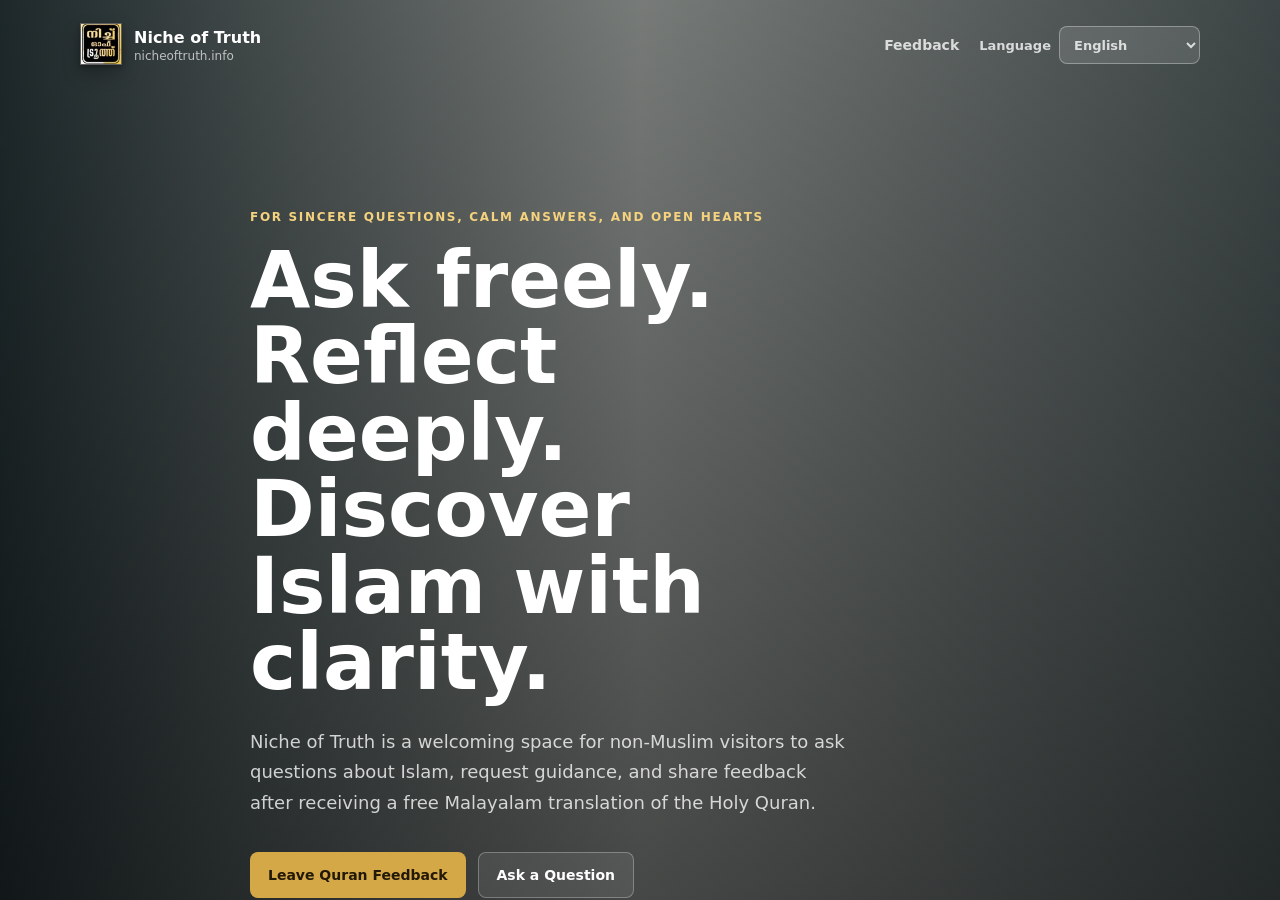
==== index.html @ 5c3a60dd "Add Malayalam language option" ====
<!doctype html>
<html lang="en">
  <head>
    <meta charset="utf-8">
    <meta name="viewport" content="width=device-width, initial-scale=1">
    <title>Niche of Truth</title>
    <meta name="description" content="A gentle place for sincere questions about Islam and free Malayalam Quran feedback.">
    <link rel="icon" href="./assets/nicheoftruth-logo.png">
    <link rel="stylesheet" href="./styles.css">
  </head>
  <body>
    <main class="hero">
      <div class="hero__overlay"></div>
      <nav class="nav" aria-label="Main navigation">
        <a class="brand" href="./index.html" aria-label="Niche of Truth home">
          <span class="brand__mark brand__mark--image">
            <img src="./assets/nicheoftruth-logo.png" alt="" aria-hidden="true">
          </span>
          <span>
            <strong data-i18n="brand.name">Niche of Truth</strong>
            <small>nicheoftruth.info</small>
          </span>
        </a>
        <div class="nav__links">
          <a href="./feedback.html" data-i18n="nav.feedback">Feedback</a>
          <label class="language-control">
            <span data-i18n="language.label">Language</span>
            <select id="languageSelect" aria-label="Language">
              <option value="en">English</option>
              <option value="hi">Hindi</option>
              <option value="ml">Malayalam</option>
              <option value="ar">Arabic</option>
            </select>
          </label>
        </div>
      </nav>

      <section class="hero__content" aria-labelledby="main-title">
        <p class="eyebrow" data-i18n="home.eyebrow">For sincere questions, calm answers, and open hearts</p>
        <h1 id="main-title" data-i18n="home.title">Ask freely. Reflect deeply. Discover Islam with clarity.</h1>
        <p class="lead" data-i18n="home.lead">
          Niche of Truth is a welcoming space for non-Muslim visitors to ask questions about Islam,
          request guidance, and share feedback after receiving a free Malayalam translation of the Holy Quran.
        </p>
        <div class="actions">
          <a class="button button--primary" href="./feedback.html" data-i18n="home.feedbackCta">Leave Quran Feedback</a>
          <a class="button button--secondary" href="mailto:info@nicheoftruth.info" data-i18n="home.askCta">Ask a Question</a>
        </div>
      </section>
    </main>
    <script src="./script.js"></script>
  </body>
</html>
---- styles.css ----
:root {
  --ink: #0d1b1e;
  --muted: #526467;
  --line: #d9e3e1;
  --cream: #f5f2e9;
  --paper: #ffffff;
  --green: #0f6b57;
  --green-dark: #0a473b;
  --gold: #d5a847;
  --shadow: 0 24px 70px rgba(13, 27, 30, 0.18);
}

* {
  box-sizing: border-box;
}

[hidden] {
  display: none !important;
}

body {
  margin: 0;
  font-family: Inter, ui-sans-serif, system-ui, -apple-system, BlinkMacSystemFont, "Segoe UI", sans-serif;
  color: var(--ink);
  background: var(--cream);
}

a {
  color: inherit;
  text-decoration: none;
}

.hero {
  min-height: 100vh;
  position: relative;
  color: #fff;
  overflow: hidden;
  background:
    linear-gradient(90deg, rgba(7, 22, 26, 0.88), rgba(7, 22, 26, 0.42), rgba(7, 22, 26, 0.72)),
    url("https://images.unsplash.com/photo-1462331940025-496dfbfc7564?auto=format&fit=crop&w=2400&q=85") center / cover;
}

.hero__overlay {
  position: absolute;
  inset: 0;
  background: linear-gradient(180deg, rgba(0, 0, 0, 0.18), rgba(0, 0, 0, 0.52));
}

.nav,
.topbar {
  position: relative;
  z-index: 1;
  display: flex;
  align-items: center;
  justify-content: space-between;
  gap: 24px;
  width: min(1120px, calc(100% - 32px));
  margin: 0 auto;
  padding: 24px 0;
}

.brand {
  display: inline-flex;
  align-items: center;
  gap: 12px;
}

.brand__mark {
  display: grid;
  place-items: center;
  width: 42px;
  height: 42px;
  border: 1px solid rgba(255, 255, 255, 0.35);
  border-radius: 8px;
  background: rgba(255, 255, 255, 0.13);
  color: #fff;
  font-weight: 800;
}

.brand__mark--image {
  overflow: hidden;
  border-radius: 0;
  background: #070707;
  box-shadow:
    0 2px 0 rgba(255, 255, 255, 0.28) inset,
    0 8px 18px rgba(0, 0, 0, 0.28),
    0 2px 4px rgba(0, 0, 0, 0.26);
  transform: translateY(-1px);
}

.brand__mark--image img {
  display: block;
  width: 100%;
  height: 100%;
  object-fit: cover;
}

.brand strong,
.brand small {
  display: block;
}

.brand strong {
  font-size: 16px;
}

.brand small {
  margin-top: 2px;
  color: rgba(255, 255, 255, 0.68);
  font-size: 12px;
}

.brand--dark .brand__mark {
  border-color: rgba(15, 107, 87, 0.25);
  background: var(--green);
}

.brand--dark small {
  color: var(--muted);
}

.nav__links,
.topbar__link {
  display: flex;
  align-items: center;
  gap: 20px;
  color: rgba(255, 255, 255, 0.78);
  font-size: 14px;
  font-weight: 600;
}

.topbar__link {
  color: var(--green);
}

.language-control {
  display: inline-flex;
  align-items: center;
  gap: 8px;
  color: rgba(255, 255, 255, 0.78);
  font-size: 13px;
  font-weight: 700;
}

.language-control--dark {
  color: var(--green);
}

.language-control select {
  width: auto;
  min-width: 112px;
  min-height: 38px;
  border-color: rgba(255, 255, 255, 0.32);
  background: rgba(255, 255, 255, 0.12);
  color: inherit;
  padding: 8px 30px 8px 10px;
  font-size: 13px;
}

.language-control--dark select {
  border-color: var(--line);
  background: #fff;
}

.language-control option {
  color: var(--ink);
}

.hero__content {
  position: relative;
  z-index: 1;
  width: min(780px, calc(100% - 32px));
  margin: 120px auto 0;
  padding-right: 180px;
}

.eyebrow {
  margin: 0 0 18px;
  color: #f5d27d;
  font-size: 12px;
  font-weight: 800;
  letter-spacing: 0.14em;
  text-transform: uppercase;
}

.eyebrow--dark {
  color: var(--green);
}

h1 {
  margin: 0;
  font-size: clamp(42px, 7vw, 78px);
  line-height: 0.98;
  letter-spacing: 0;
}

.panel h1 {
  font-size: clamp(30px, 4vw, 48px);
  line-height: 1.05;
}

.lead {
  max-width: 650px;
  margin: 26px 0 0;
  color: rgba(255, 255, 255, 0.78);
  font-size: 18px;
  line-height: 1.7;
}

.actions {
  display: flex;
  flex-wrap: wrap;
  gap: 12px;
  margin-top: 34px;
}

.button {
  display: inline-flex;
  align-items: center;
  justify-content: center;
  min-height: 46px;
  border: 0;
  border-radius: 8px;
  padding: 0 18px;
  cursor: pointer;
  font: inherit;
  font-size: 14px;
  font-weight: 800;
}

.button--primary,
.button--submit {
  background: var(--gold);
  color: #211806;
}

.button--secondary {
  border: 1px solid rgba(255, 255, 255, 0.28);
  background: rgba(255, 255, 255, 0.08);
  color: #fff;
}

.button--secondary-dark,
.button--voice {
  border: 1px solid var(--line);
  background: #fff;
  color: var(--green);
}

.button--voice.is-listening {
  background: var(--green);
  color: #fff;
}

.page {
  min-height: 100vh;
  background:
    linear-gradient(180deg, rgba(245, 242, 233, 0.94), rgba(245, 242, 233, 0.98)),
    url("https://images.unsplash.com/photo-1500530855697-b586d89ba3ee?auto=format&fit=crop&w=2200&q=82") center / cover fixed;
}

.form-shell,
.table-shell {
  width: min(880px, calc(100% - 32px));
  margin: 42px auto 80px;
}

.table-shell {
  width: min(1180px, calc(100% - 32px));
}

.panel {
  background: rgba(255, 255, 255, 0.92);
  border: 1px solid rgba(255, 255, 255, 0.68);
  border-radius: 8px;
  box-shadow: var(--shadow);
  padding: clamp(24px, 5vw, 52px);
}

.panel--wide {
  padding: clamp(20px, 4vw, 36px);
}

.muted {
  color: var(--muted);
  line-height: 1.7;
}

.small {
  font-size: 13px;
}

.feedback-form {
  display: grid;
  gap: 18px;
  margin-top: 28px;
}

.filters {
  display: grid;
  grid-template-columns: minmax(180px, 1fr) minmax(220px, 1fr) auto auto;
  align-items: end;
  gap: 14px;
  margin-bottom: 18px;
}

.form-message {
  min-height: 20px;
  margin: 12px 0 18px;
  color: var(--muted);
  font-size: 13px;
  font-weight: 700;
}

label {
  display: grid;
  gap: 8px;
  color: var(--ink);
  font-size: 13px;
  font-weight: 800;
}

input,
select,
textarea {
  width: 100%;
  border: 1px solid var(--line);
  border-radius: 8px;
  background: #fff;
  color: var(--ink);
  padding: 13px 14px;
  font: inherit;
  font-size: 15px;
  outline: none;
}

input:focus,
select:focus,
textarea:focus {
  border-color: var(--green);
  box-shadow: 0 0 0 3px rgba(15, 107, 87, 0.12);
}

textarea {
  resize: vertical;
}

.voice-row {
  display: flex;
  flex-wrap: wrap;
  align-items: center;
  gap: 12px;
}

.voice-status {
  color: var(--muted);
  font-size: 13px;
}

.thanks {
  margin-top: 28px;
  border: 1px solid rgba(15, 107, 87, 0.18);
  border-radius: 8px;
  background: #eef8f4;
  padding: 24px;
}

.thanks h2 {
  margin: 0 0 8px;
}

.table-heading {
  display: flex;
  align-items: center;
  justify-content: space-between;
  gap: 18px;
  margin-bottom: 22px;
}

.table-wrap {
  overflow-x: auto;
  border: 1px solid var(--line);
  border-radius: 8px;
  background: #fff;
}

table {
  width: 100%;
  border-collapse: collapse;
  min-width: 860px;
}

th,
td {
  border-bottom: 1px solid var(--line);
  padding: 13px 14px;
  text-align: left;
  vertical-align: top;
  font-size: 14px;
}

th {
  color: var(--green-dark);
  background: #f7faf7;
  font-size: 12px;
  letter-spacing: 0.05em;
  text-transform: uppercase;
}

td {
  color: #27383a;
}

[dir="rtl"] body {
  text-align: right;
}

[dir="rtl"] .hero__content {
  padding-right: 0;
  padding-left: 180px;
}

[dir="rtl"] th,
[dir="rtl"] td {
  text-align: right;
}

@media (max-width: 760px) {
  .nav,
  .topbar,
  .table-heading,
  .filters {
    align-items: flex-start;
    flex-direction: column;
  }

  .filters {
    display: flex;
  }

  .filters label,
  .filters .button {
    width: 100%;
  }

  .nav__links {
    width: 100%;
    justify-content: space-between;
  }

  .language-control {
    width: 100%;
    justify-content: space-between;
  }

  .hero__content {
    margin-top: 72px;
    padding-right: 0;
  }

  [dir="rtl"] .hero__content {
    padding-left: 0;
  }

  .lead {
    font-size: 16px;
  }
}
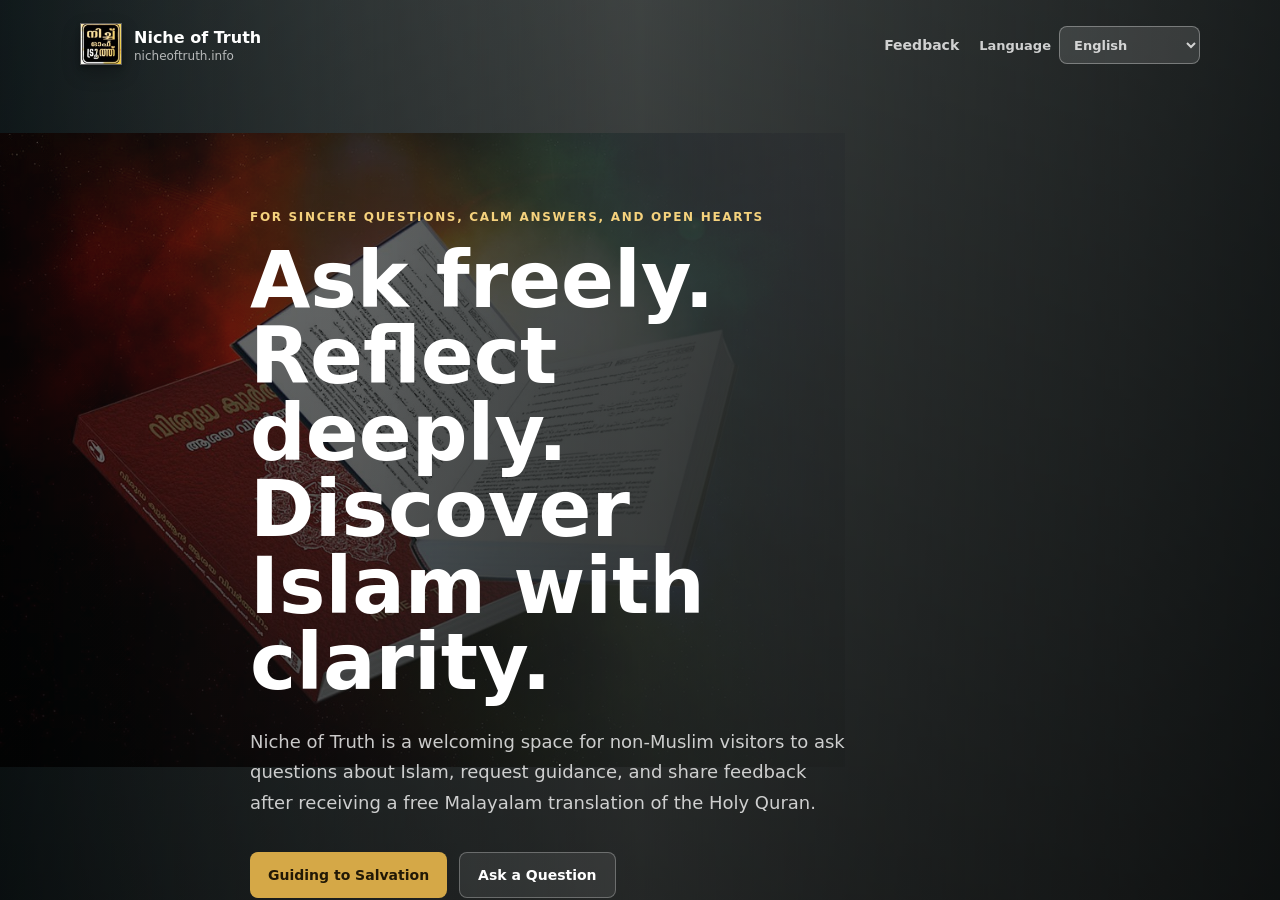
==== commit 151a8809: "Update homepage primary CTA" ====
--- a/index.html
+++ b/index.html
@@ -43,7 +43,7 @@
           request guidance, and share feedback after receiving a free Malayalam translation of the Holy Quran.
         </p>
         <div class="actions">
-          <a class="button button--primary" href="./feedback.html" data-i18n="home.feedbackCta">Leave Quran Feedback</a>
+          <a class="button button--primary" href="./feedback.html" data-i18n="home.feedbackCta">Guiding to Salvation</a>
           <a class="button button--secondary" href="mailto:info@nicheoftruth.info" data-i18n="home.askCta">Ask a Question</a>
         </div>
       </section>
--- a/styles.css
+++ b/styles.css
@@ -36,14 +36,29 @@
   color: #fff;
   overflow: hidden;
   background:
-    linear-gradient(90deg, rgba(7, 22, 26, 0.88), rgba(7, 22, 26, 0.42), rgba(7, 22, 26, 0.72)),
+    linear-gradient(90deg, rgba(7, 22, 26, 0.92), rgba(7, 22, 26, 0.48), rgba(7, 22, 26, 0.76)),
     url("https://images.unsplash.com/photo-1462331940025-496dfbfc7564?auto=format&fit=crop&w=2400&q=85") center / cover;
+}
+
+.hero::before {
+  content: "";
+  position: absolute;
+  inset: 0;
+  background:
+    linear-gradient(90deg, rgba(7, 22, 26, 0.04) 0%, rgba(7, 22, 26, 0.12) 28%, rgba(7, 22, 26, 0.72) 68%, rgba(7, 22, 26, 0.94) 100%),
+    url("./assets/quran-malayalam-cover.jpg") left center / min(66vw, 880px) auto no-repeat;
+  filter: saturate(1.06) contrast(1.04);
+  opacity: 0.82;
+  -webkit-mask-image: linear-gradient(90deg, #000 0%, rgba(0, 0, 0, 0.82) 30%, rgba(0, 0, 0, 0.28) 62%, transparent 88%);
+  mask-image: linear-gradient(90deg, #000 0%, rgba(0, 0, 0, 0.82) 30%, rgba(0, 0, 0, 0.28) 62%, transparent 88%);
 }
 
 .hero__overlay {
   position: absolute;
   inset: 0;
-  background: linear-gradient(180deg, rgba(0, 0, 0, 0.18), rgba(0, 0, 0, 0.52));
+  background:
+    linear-gradient(90deg, rgba(0, 0, 0, 0.22), rgba(0, 0, 0, 0.3), rgba(0, 0, 0, 0.54)),
+    linear-gradient(180deg, rgba(0, 0, 0, 0.18), rgba(0, 0, 0, 0.52));
 }
 
 .nav,
@@ -290,6 +305,23 @@
   font-size: 13px;
 }
 
+.feedback-banner {
+  overflow: hidden;
+  aspect-ratio: 16 / 7;
+  margin: 0 0 28px;
+  border-radius: 8px;
+  background: #091316;
+  box-shadow: 0 16px 40px rgba(13, 27, 30, 0.14);
+}
+
+.feedback-banner img {
+  display: block;
+  width: 100%;
+  height: 100%;
+  object-fit: cover;
+  object-position: center;
+}
+
 .feedback-form {
   display: grid;
   gap: 18px;
@@ -458,6 +490,19 @@
     padding-right: 0;
   }
 
+  .hero::before {
+    background:
+      linear-gradient(180deg, rgba(7, 22, 26, 0.02), rgba(7, 22, 26, 0.72)),
+      url("./assets/quran-malayalam-cover.jpg") left top / 126vw auto no-repeat;
+    opacity: 0.38;
+    -webkit-mask-image: linear-gradient(180deg, #000 0%, transparent 62%);
+    mask-image: linear-gradient(180deg, #000 0%, transparent 62%);
+  }
+
+  .feedback-banner {
+    aspect-ratio: 4 / 3;
+  }
+
   [dir="rtl"] .hero__content {
     padding-left: 0;
   }
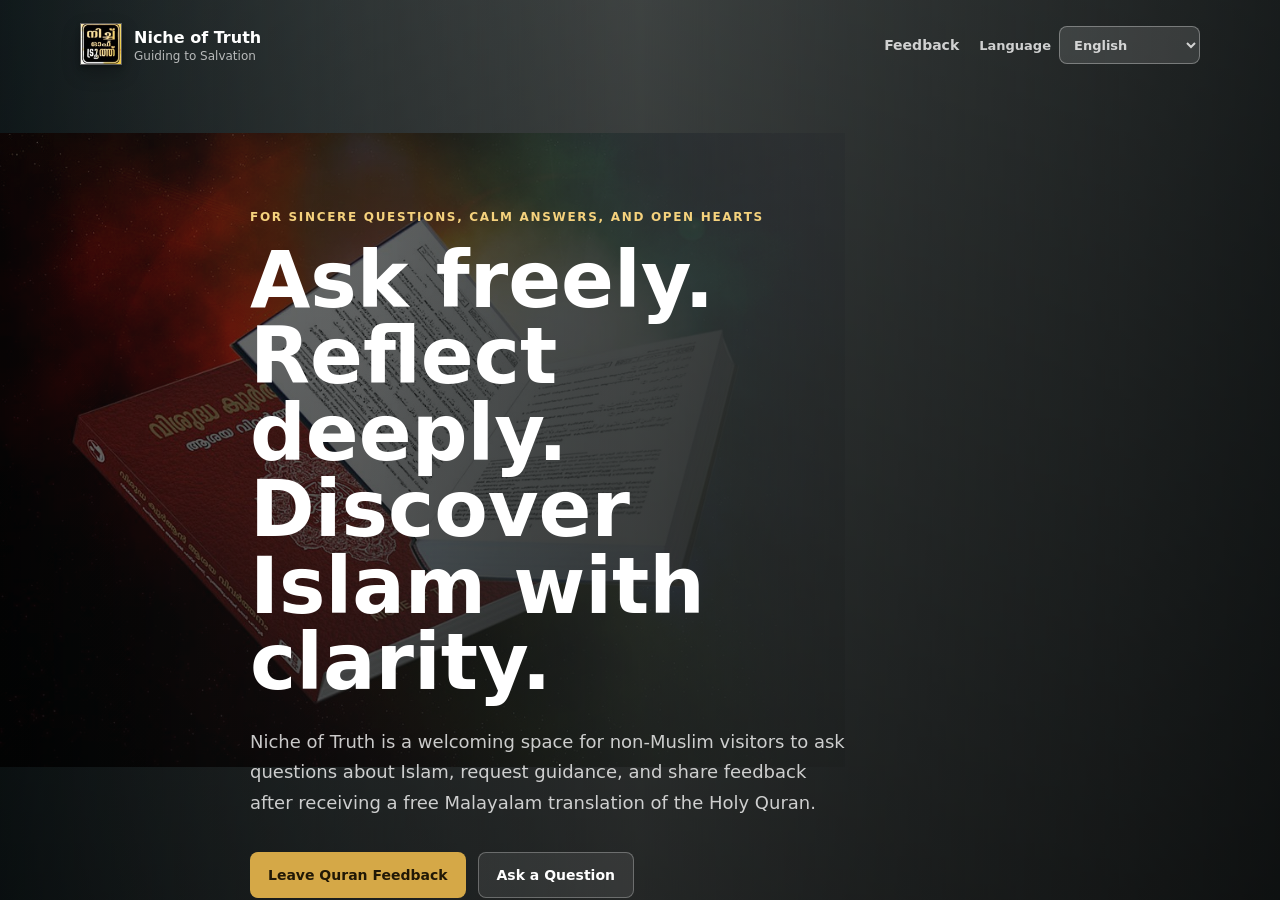
==== commit 3ff6ad47: "Correct homepage brand subtitle" ====
--- a/index.html
+++ b/index.html
@@ -18,7 +18,7 @@
           </span>
           <span>
             <strong data-i18n="brand.name">Niche of Truth</strong>
-            <small>nicheoftruth.info</small>
+            <small data-i18n="brand.tagline">Guiding to Salvation</small>
           </span>
         </a>
         <div class="nav__links">
@@ -43,7 +43,7 @@
           request guidance, and share feedback after receiving a free Malayalam translation of the Holy Quran.
         </p>
         <div class="actions">
-          <a class="button button--primary" href="./feedback.html" data-i18n="home.feedbackCta">Guiding to Salvation</a>
+          <a class="button button--primary" href="./feedback.html" data-i18n="home.feedbackCta">Leave Quran Feedback</a>
           <a class="button button--secondary" href="mailto:info@nicheoftruth.info" data-i18n="home.askCta">Ask a Question</a>
         </div>
       </section>
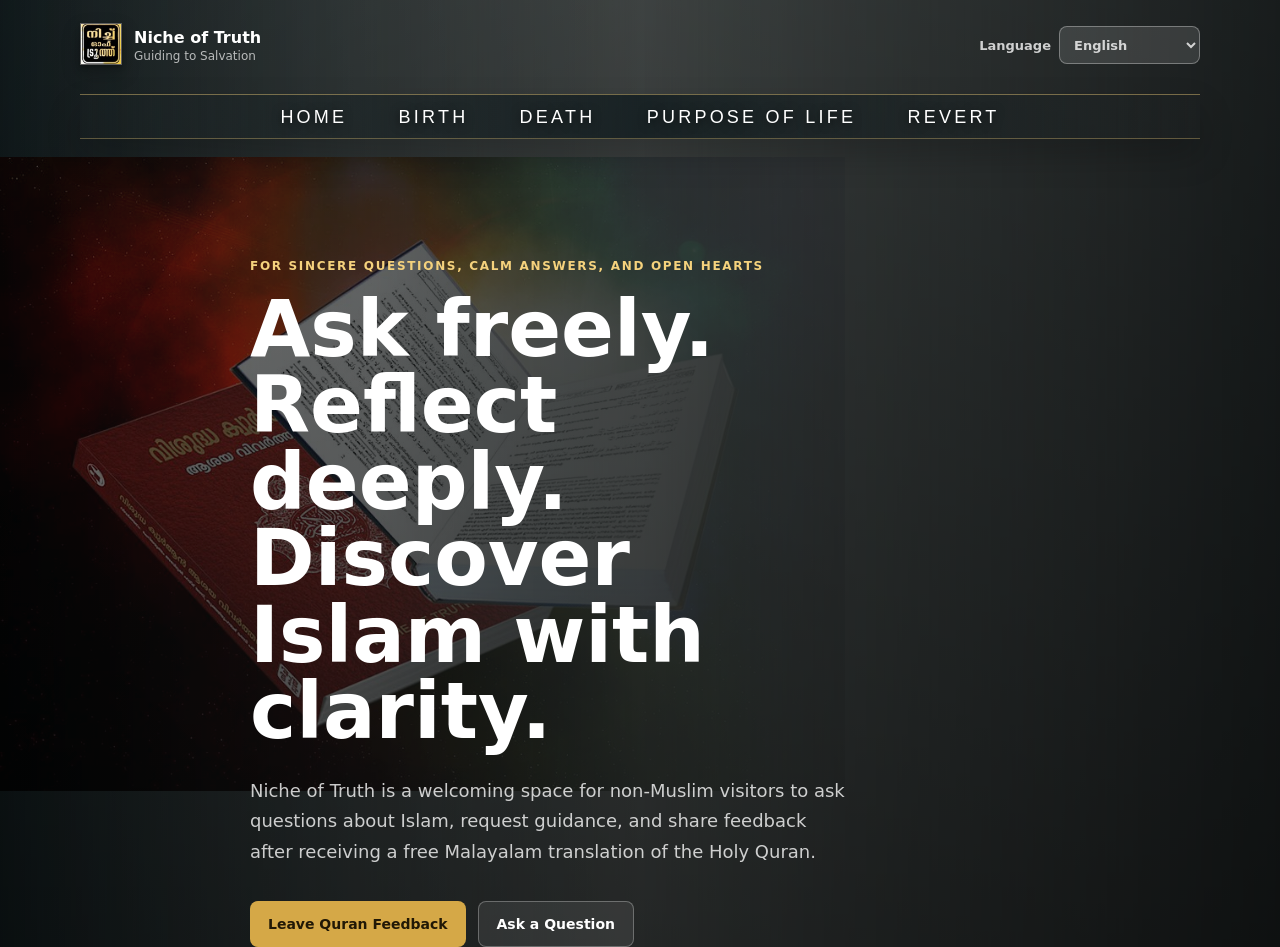
==== commit b907df02: "Add homepage ribbon navigation" ====
--- a/index.html
+++ b/index.html
@@ -22,7 +22,6 @@
           </span>
         </a>
         <div class="nav__links">
-          <a href="./feedback.html" data-i18n="nav.feedback">Feedback</a>
           <label class="language-control">
             <span data-i18n="language.label">Language</span>
             <select id="languageSelect" aria-label="Language">
@@ -33,6 +32,14 @@
             </select>
           </label>
         </div>
+      </nav>
+
+      <nav class="hero-ribbon-nav" aria-label="Topic navigation">
+        <a href="./index.html" data-i18n="ribbon.home">Home</a>
+        <a href="./index.html#birth" data-i18n="ribbon.birth">Birth</a>
+        <a href="./index.html#death" data-i18n="ribbon.death">Death</a>
+        <a href="./index.html#purpose" data-i18n="ribbon.purpose">Purpose of Life</a>
+        <a href="./index.html#revert" data-i18n="ribbon.revert">Revert</a>
       </nav>
 
       <section class="hero__content" aria-labelledby="main-title">
--- a/styles.css
+++ b/styles.css
@@ -181,6 +181,42 @@
   color: var(--ink);
 }
 
+.hero-ribbon-nav {
+  position: relative;
+  z-index: 1;
+  display: flex;
+  justify-content: center;
+  gap: clamp(18px, 4vw, 54px);
+  width: min(1120px, calc(100% - 32px));
+  margin: 4px auto 0;
+  border-top: 1px solid rgba(245, 210, 125, 0.42);
+  border-bottom: 1px solid rgba(245, 210, 125, 0.32);
+  background: linear-gradient(90deg, rgba(255, 255, 255, 0), rgba(8, 20, 24, 0.66), rgba(255, 255, 255, 0));
+  box-shadow: 0 16px 34px rgba(0, 0, 0, 0.2);
+  padding: 13px 18px 12px;
+}
+
+.hero-ribbon-nav a {
+  color: #fff;
+  font-family: Impact, Haettenschweiler, "Arial Narrow Bold", sans-serif;
+  font-size: clamp(13px, 1.5vw, 18px);
+  letter-spacing: 0.18em;
+  line-height: 1;
+  text-transform: uppercase;
+  text-shadow: 0 2px 10px rgba(0, 0, 0, 0.62);
+  white-space: nowrap;
+}
+
+.hero-ribbon-nav a:hover {
+  color: #f5d27d;
+}
+
+[dir="rtl"] .hero-ribbon-nav a,
+[lang="ml"] .hero-ribbon-nav a {
+  font-family: Inter, ui-sans-serif, system-ui, -apple-system, BlinkMacSystemFont, "Segoe UI", sans-serif;
+  letter-spacing: 0;
+}
+
 .hero__content {
   position: relative;
   z-index: 1;
@@ -480,6 +516,18 @@
     justify-content: space-between;
   }
 
+  .hero-ribbon-nav {
+    flex-wrap: wrap;
+    justify-content: flex-start;
+    gap: 12px 18px;
+    margin-top: 0;
+  }
+
+  .hero-ribbon-nav a {
+    font-size: 12px;
+    letter-spacing: 0.12em;
+  }
+
   .language-control {
     width: 100%;
     justify-content: space-between;
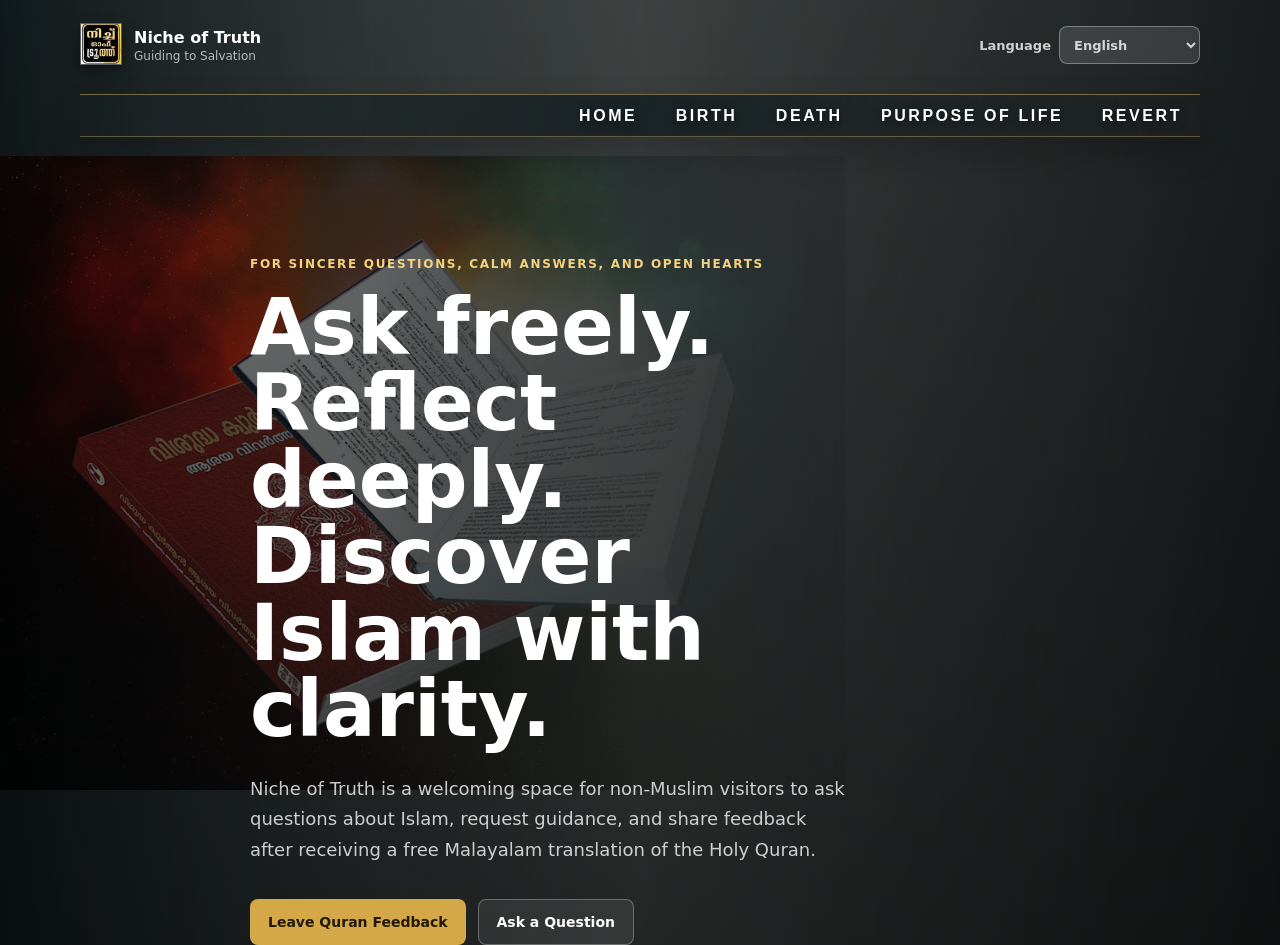
==== commit fc5f2e16: "Add guided question WhatsApp widget" ====
--- a/index.html
+++ b/index.html
@@ -51,10 +51,82 @@
         </p>
         <div class="actions">
           <a class="button button--primary" href="./feedback.html" data-i18n="home.feedbackCta">Leave Quran Feedback</a>
-          <a class="button button--secondary" href="mailto:info@nicheoftruth.info" data-i18n="home.askCta">Ask a Question</a>
+          <button class="button button--secondary" type="button" id="askQuestionButton" data-i18n="home.askCta">Ask a Question</button>
         </div>
       </section>
     </main>
+
+    <section class="chat-widget" id="questionWidget" aria-labelledby="questionWidgetTitle" hidden>
+      <div class="chat-widget__header">
+        <div>
+          <p data-i18n="guide.eyebrow">Friendly guide</p>
+          <h2 id="questionWidgetTitle" data-i18n="guide.title">Ask a Question</h2>
+        </div>
+        <button class="chat-widget__close" id="closeQuestionWidget" type="button" aria-label="Close">x</button>
+      </div>
+
+      <p class="chat-widget__intro" data-i18n="guide.intro">
+        Share a few details so we can connect you with the right counselor.
+      </p>
+
+      <form id="questionForm" class="chat-form">
+        <label>
+          <span data-i18n="language.label">Language</span>
+          <select id="questionLanguage" name="language" required>
+            <option value="en">English</option>
+            <option value="hi">Hindi</option>
+            <option value="ml">Malayalam</option>
+            <option value="ar">Arabic</option>
+          </select>
+        </label>
+
+        <label>
+          <span data-i18n="feedback.name">Name</span>
+          <input id="questionName" name="name" autocomplete="name" data-i18n-placeholder="feedback.namePlaceholder" placeholder="Your name" required>
+        </label>
+
+        <label>
+          <span data-i18n="feedback.phone">Mobile or WhatsApp</span>
+          <input id="questionPhone" name="phone" inputmode="tel" autocomplete="tel" placeholder="+91..." required>
+        </label>
+
+        <label>
+          <span data-i18n="guide.location">Location</span>
+          <input id="questionLocation" name="location" autocomplete="address-level2" data-i18n-placeholder="guide.locationPlaceholder" placeholder="City or district" required>
+        </label>
+
+        <label>
+          <span data-i18n="guide.profession">Profession</span>
+          <input id="questionProfession" name="profession" data-i18n-placeholder="guide.professionPlaceholder" placeholder="Your profession" required>
+        </label>
+
+        <label>
+          <span data-i18n="guide.intention">Intention</span>
+          <select id="questionIntention" name="intention" required>
+            <option value="" data-i18n="guide.intentionSelect">Select intention</option>
+            <option value="To learn" data-i18n="guide.intentLearn">To learn</option>
+            <option value="To embrace Islam" data-i18n="guide.intentEmbrace">To embrace Islam</option>
+            <option value="Need counseling" data-i18n="guide.intentCounseling">Need counseling</option>
+            <option value="Need Quran copy" data-i18n="guide.intentQuran">Need Quran copy</option>
+            <option value="Other question" data-i18n="guide.intentOther">Other question</option>
+          </select>
+        </label>
+
+        <label>
+          <span data-i18n="guide.question">Question</span>
+          <textarea id="questionText" name="question" rows="3" data-i18n-placeholder="guide.questionPlaceholder" placeholder="Type your question briefly." required></textarea>
+        </label>
+
+        <label class="checkbox-field">
+          <input id="questionConsent" name="consent" type="checkbox" required>
+          <span data-i18n="guide.consent">I agree to share these details with a Niche of Truth counselor on WhatsApp.</span>
+        </label>
+
+        <p class="form-message" id="questionMessage" aria-live="polite"></p>
+        <button class="button button--submit" type="submit" data-i18n="guide.connect">Connect on WhatsApp</button>
+      </form>
+    </section>
+
     <script src="./script.js"></script>
   </body>
 </html>
--- a/styles.css
+++ b/styles.css
@@ -185,8 +185,8 @@
   position: relative;
   z-index: 1;
   display: flex;
-  justify-content: center;
-  gap: clamp(18px, 4vw, 54px);
+  justify-content: flex-end;
+  gap: clamp(16px, 3vw, 42px);
   width: min(1120px, calc(100% - 32px));
   margin: 4px auto 0;
   border-top: 1px solid rgba(245, 210, 125, 0.42);
@@ -198,9 +198,11 @@
 
 .hero-ribbon-nav a {
   color: #fff;
-  font-family: Impact, Haettenschweiler, "Arial Narrow Bold", sans-serif;
-  font-size: clamp(13px, 1.5vw, 18px);
-  letter-spacing: 0.18em;
+  font-family: "Arial Narrow", "Helvetica Neue", Arial, sans-serif;
+  font-size: clamp(12px, 1.35vw, 16px);
+  font-stretch: condensed;
+  font-weight: 700;
+  letter-spacing: 0.16em;
   line-height: 1;
   text-transform: uppercase;
   text-shadow: 0 2px 10px rgba(0, 0, 0, 0.62);
@@ -303,6 +305,91 @@
   color: #fff;
 }
 
+.chat-widget {
+  position: fixed;
+  right: 22px;
+  bottom: 22px;
+  z-index: 10;
+  width: min(420px, calc(100vw - 32px));
+  max-height: min(720px, calc(100vh - 44px));
+  overflow-y: auto;
+  border: 1px solid rgba(245, 210, 125, 0.36);
+  border-radius: 8px;
+  background: rgba(255, 255, 255, 0.96);
+  box-shadow: 0 24px 70px rgba(0, 0, 0, 0.32);
+}
+
+.chat-widget__header {
+  display: flex;
+  align-items: flex-start;
+  justify-content: space-between;
+  gap: 18px;
+  background: linear-gradient(135deg, #0a473b, #08282d);
+  color: #fff;
+  padding: 18px;
+}
+
+.chat-widget__header p,
+.chat-widget__header h2 {
+  margin: 0;
+}
+
+.chat-widget__header p {
+  color: #f5d27d;
+  font-size: 11px;
+  font-weight: 800;
+  letter-spacing: 0.12em;
+  text-transform: uppercase;
+}
+
+.chat-widget__header h2 {
+  margin-top: 6px;
+  font-size: 24px;
+  line-height: 1.1;
+}
+
+.chat-widget__close {
+  display: grid;
+  place-items: center;
+  width: 32px;
+  height: 32px;
+  border: 1px solid rgba(255, 255, 255, 0.28);
+  border-radius: 50%;
+  background: rgba(255, 255, 255, 0.08);
+  color: #fff;
+  cursor: pointer;
+  font: inherit;
+  font-weight: 800;
+}
+
+.chat-widget__intro {
+  margin: 0;
+  padding: 18px 18px 0;
+  color: var(--muted);
+  line-height: 1.6;
+}
+
+.chat-form {
+  display: grid;
+  gap: 14px;
+  padding: 18px;
+}
+
+.checkbox-field {
+  display: grid;
+  grid-template-columns: 18px 1fr;
+  align-items: start;
+  gap: 10px;
+  font-weight: 700;
+  line-height: 1.5;
+}
+
+.checkbox-field input {
+  width: 18px;
+  height: 18px;
+  margin: 2px 0 0;
+}
+
 .page {
   min-height: 100vh;
   background:
@@ -518,7 +605,7 @@
 
   .hero-ribbon-nav {
     flex-wrap: wrap;
-    justify-content: flex-start;
+    justify-content: flex-end;
     gap: 12px 18px;
     margin-top: 0;
   }
@@ -558,4 +645,9 @@
   .lead {
     font-size: 16px;
   }
-}
+
+  .chat-widget {
+    right: 16px;
+    bottom: 16px;
+  }
+}
